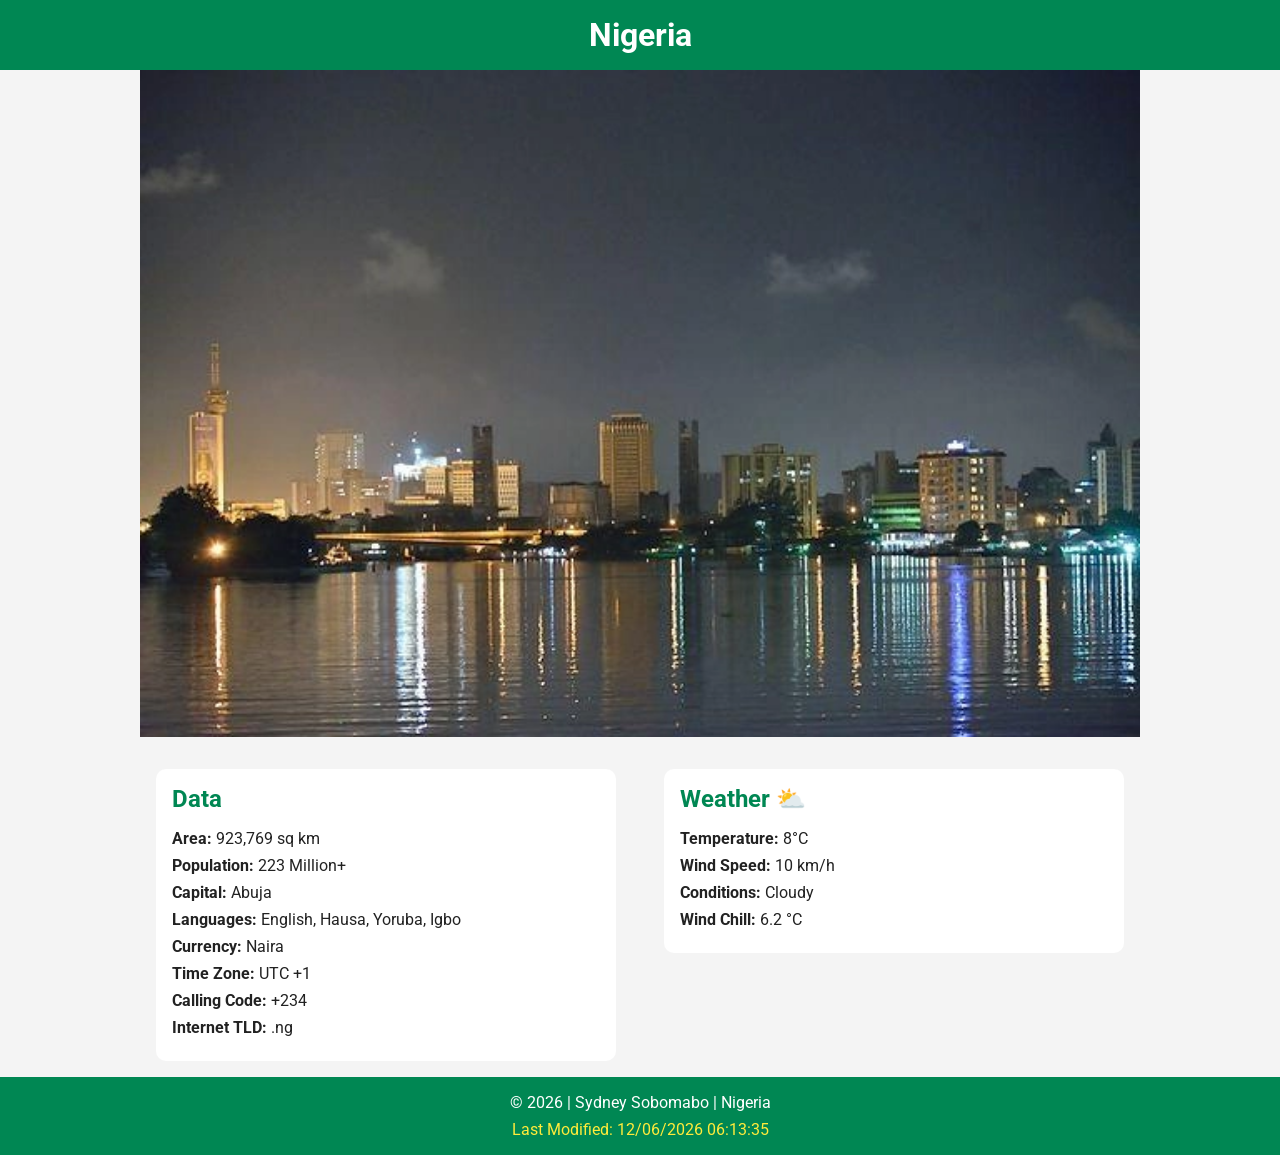
==== place.html @ 00facd2f "Completed W03 country page assignment" ====
<!DOCTYPE html>
<html lang="en">
<head>
  <meta charset="UTF-8">
  <meta name="viewport" content="width=device-width, initial-scale=1.0">

  <title>Nigeria Country Page</title>

  <meta name="description" content="Explore Nigeria with culture, weather, landmarks, and beautiful responsive web design.">

  <meta name="author" content="Sydney Sobomabo">

  <link rel="preconnect" href="https://fonts.googleapis.com">
  <link rel="preconnect" href="https://fonts.gstatic.com" crossorigin>

  <link href="https://fonts.googleapis.com/css2?family=Roboto:wght@400;700&display=swap" rel="stylesheet">

  <link rel="stylesheet" href="styles/place.css">
  <link rel="stylesheet" href="styles/place-large.css">

  <script src="scripts/place.js" defer></script>
</head>

<body>

  <header>
    <h1>Nigeria</h1>
  </header>

  <main>

    <section class="hero">
      <picture>
        <source srcset="images/lagos 1200.webp" media="(min-width: 768px)">
        <img src="images/Lagosstateskyline 600.webp" alt="Beautiful city view of Lagos Nigeria">
      </picture>
    </section>

    <section class="info">
      <h2>Data</h2>

      <p><strong>Area:</strong> 923,769 sq km</p>
      <p><strong>Population:</strong> 223 Million+</p>
      <p><strong>Capital:</strong> Abuja</p>
      <p><strong>Languages:</strong> English, Hausa, Yoruba, Igbo</p>
      <p><strong>Currency:</strong> Naira</p>
      <p><strong>Time Zone:</strong> UTC +1</p>
      <p><strong>Calling Code:</strong> +234</p>
      <p><strong>Internet TLD:</strong> .ng</p>
    </section>

    <section class="weather">
      <h2>Weather</h2>

      <img src="images/weather.svg" alt="Weather Icon" class="weather-icon">

      <p><strong>Temperature:</strong> <span id="temp">8</span>°C</p>

      <p><strong>Wind Speed:</strong> <span id="speed">10</span> km/h</p>

      <p><strong>Conditions:</strong> Cloudy</p>

      <p><strong>Wind Chill:</strong> <span id="windchill"></span></p>
    </section>

  </main>

  <footer>
    <p>
      © <span id="year"></span> | Sydney Sobomabo | Nigeria
    </p>

    <p id="lastModified"></p>
  </footer>

</body>
</html>
---- styles/place.css ----
:root {
  --primary-color: #008753;
  --secondary-color: #ffffff;
  --accent-color: #222;
  --background-color: #f4f4f4;
}

* {
  margin: 0;
  padding: 0;
  box-sizing: border-box;
}

body {
  font-family: 'Roboto', sans-serif;
  background-color: var(--background-color);
  color: var(--accent-color);
}

header {
  background-color: var(--primary-color);
  color: var(--secondary-color);
  text-align: center;
  padding: 1rem;
}

.hero img {
  width: 100%;
  display: block;
}

main {
  max-width: 1000px;
  margin: 0 auto;
}

.info,
.weather {
  background: white;
  margin: 1rem;
  padding: 1rem;
  border-radius: 10px;
}

.info h2,
.weather h2 {
  margin-bottom: 1rem;
  color: var(--primary-color);
}

.info p,
.weather p {
  margin: 0.5rem 0;
}

.weather-icon {
  width: 60px;
  display: block;
  margin-bottom: 1rem;
}

footer {
  background-color: var(--primary-color);
  color: white;
  text-align: center;
  padding: 1rem;
}

#lastModified {
  color: #ffeb3b;
  margin-top: 0.5rem;
}
---- styles/place-large.css ----
@media screen and (min-width: 768px) {

  main {
    display: grid;
    grid-template-columns: 1fr 1fr;
    gap: 1rem;
    align-items: start;
  }

  .hero {
    grid-column: 1 / 3;
  }

  .weather h2::after {
    content: " ⛅";
  }

  .weather-icon {
    display: none;
  }
}
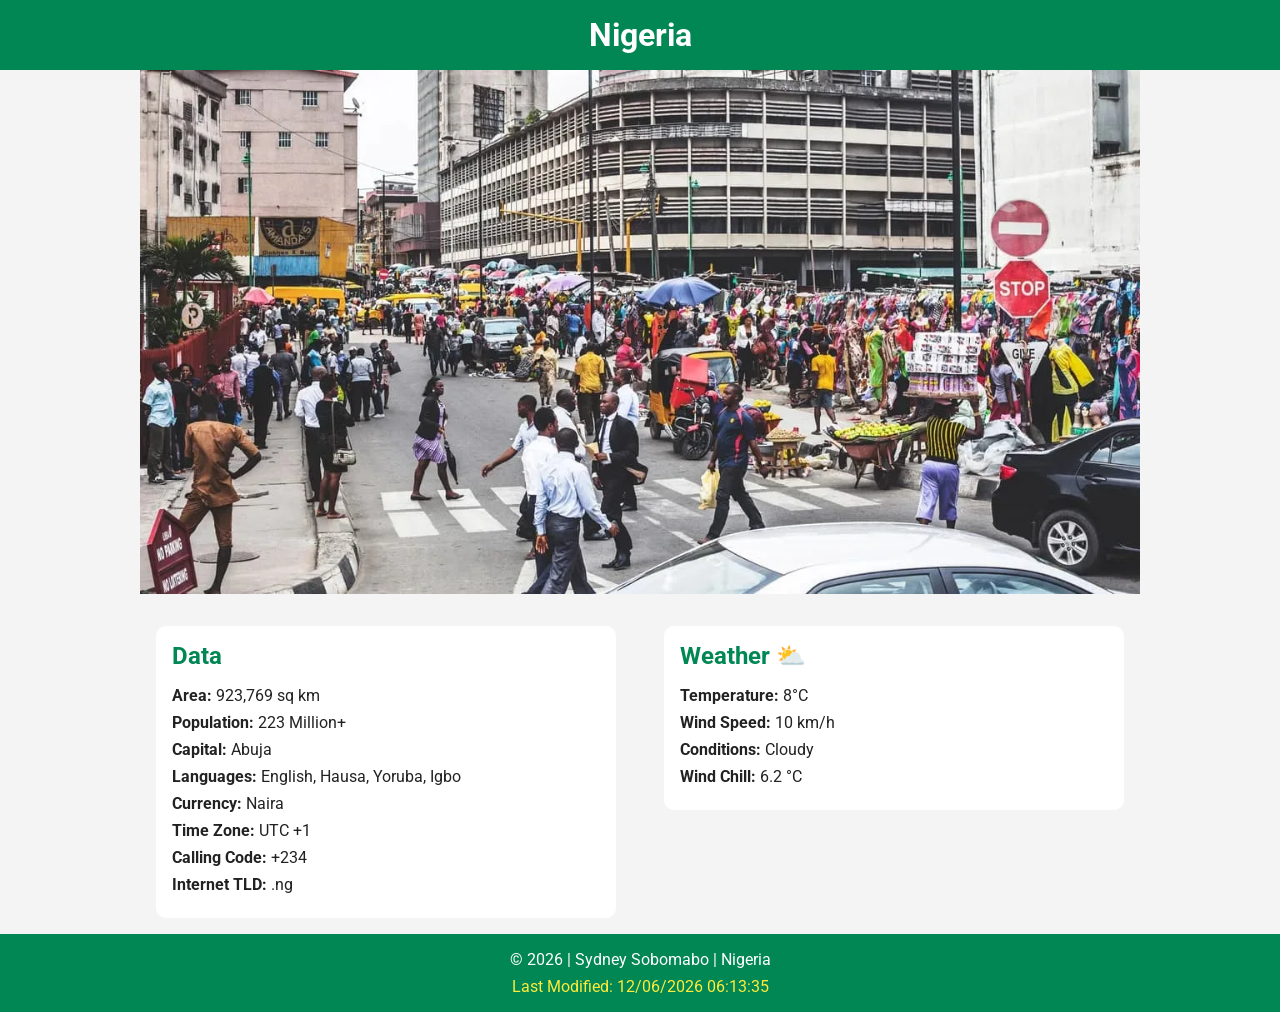
==== commit 76f78f19: "Fix all" ====
--- a/place.html
+++ b/place.html
@@ -31,8 +31,8 @@
 
     <section class="hero">
       <picture>
-        <source srcset="images/lagos 1200.webp" media="(min-width: 768px)">
-        <img src="images/Lagosstateskyline 600.webp" alt="Beautiful city view of Lagos Nigeria">
+        <source srcset="images/lagos1200.webp" media="(min-width: 768px)">
+        <img src="images/lagosstateskyline600.webp" alt="Beautiful city view of Lagos Nigeria">
       </picture>
     </section>
 
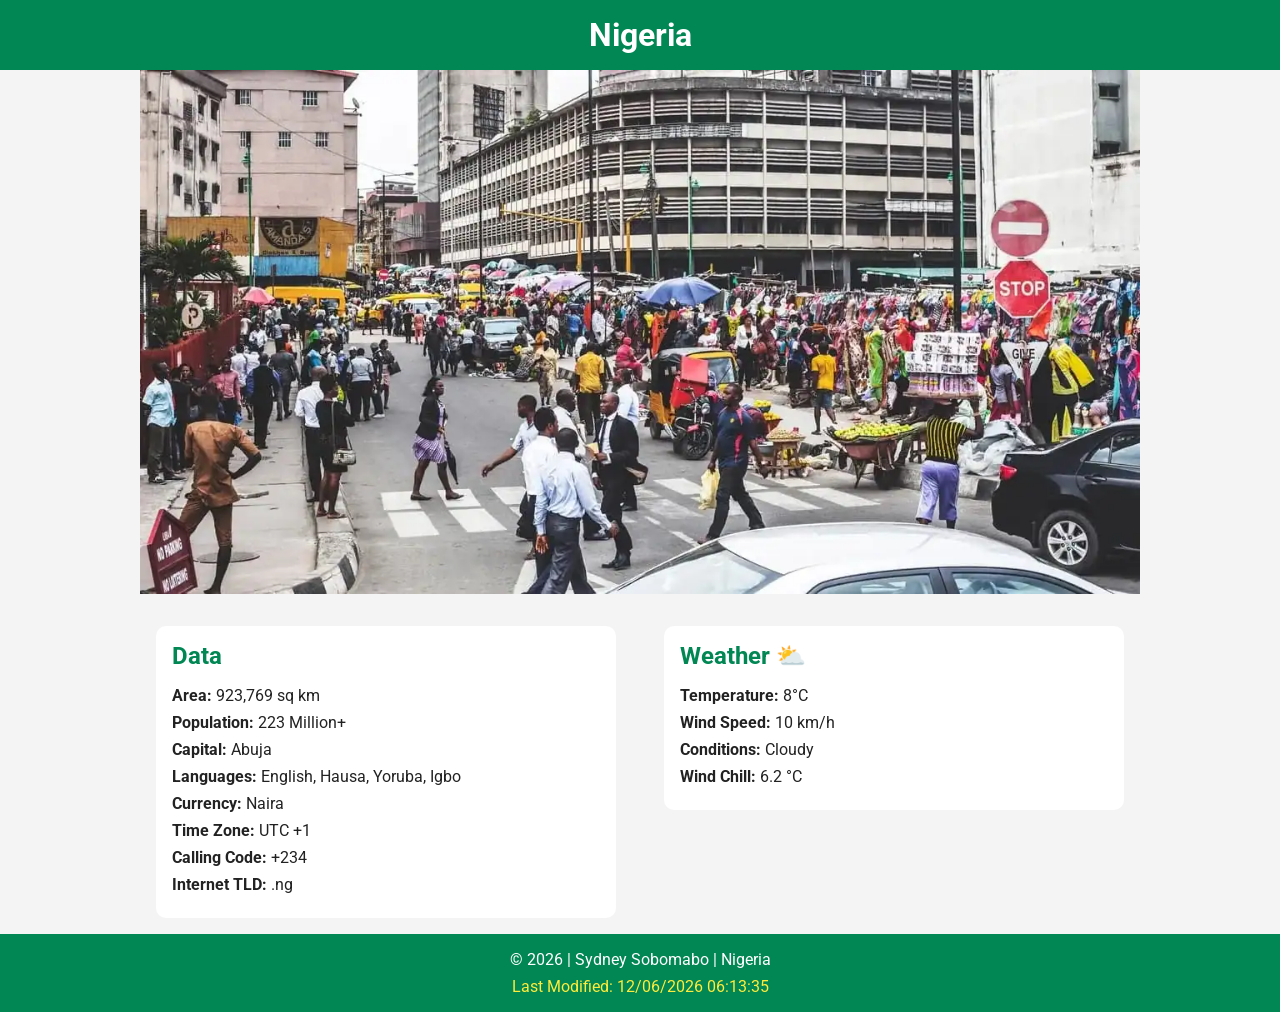
==== commit 3f00a0af: "fix all" ====
--- a/place.html
+++ b/place.html
@@ -31,7 +31,7 @@
 
     <section class="hero">
       <picture>
-        <source srcset="images/lagos1200.webp" media="(min-width: 768px)">
+        <source srcset="images/lagos.webp" media="(min-width: 768px)">
         <img src="images/lagosstateskyline600.webp" alt="Beautiful city view of Lagos Nigeria">
       </picture>
     </section>
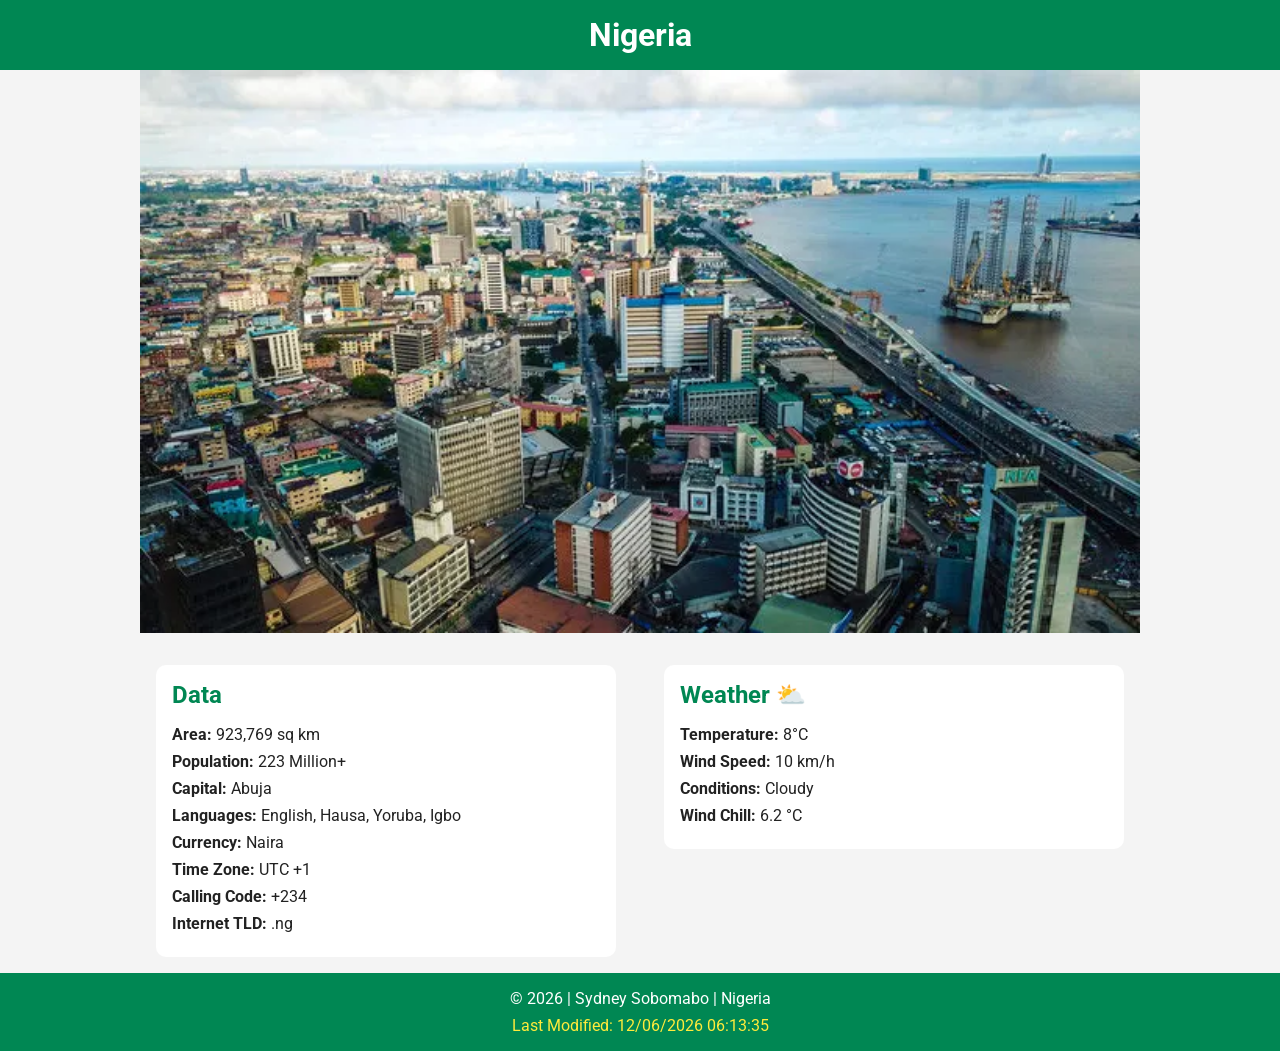
==== commit d2d80831: "commit and push" ====
--- a/place.html
+++ b/place.html
@@ -31,8 +31,8 @@
 
     <section class="hero">
       <picture>
-        <source srcset="images/lagos.webp" media="(min-width: 768px)">
-        <img src="images/lagosstateskyline600.webp" alt="Beautiful city view of Lagos Nigeria">
+        <source srcset="images/lagos600.webp" media="(min-width: 768px)">
+        <img src="images/lagos600.webp" alt="Beautiful city view of Lagos Nigeria">
       </picture>
     </section>
 
